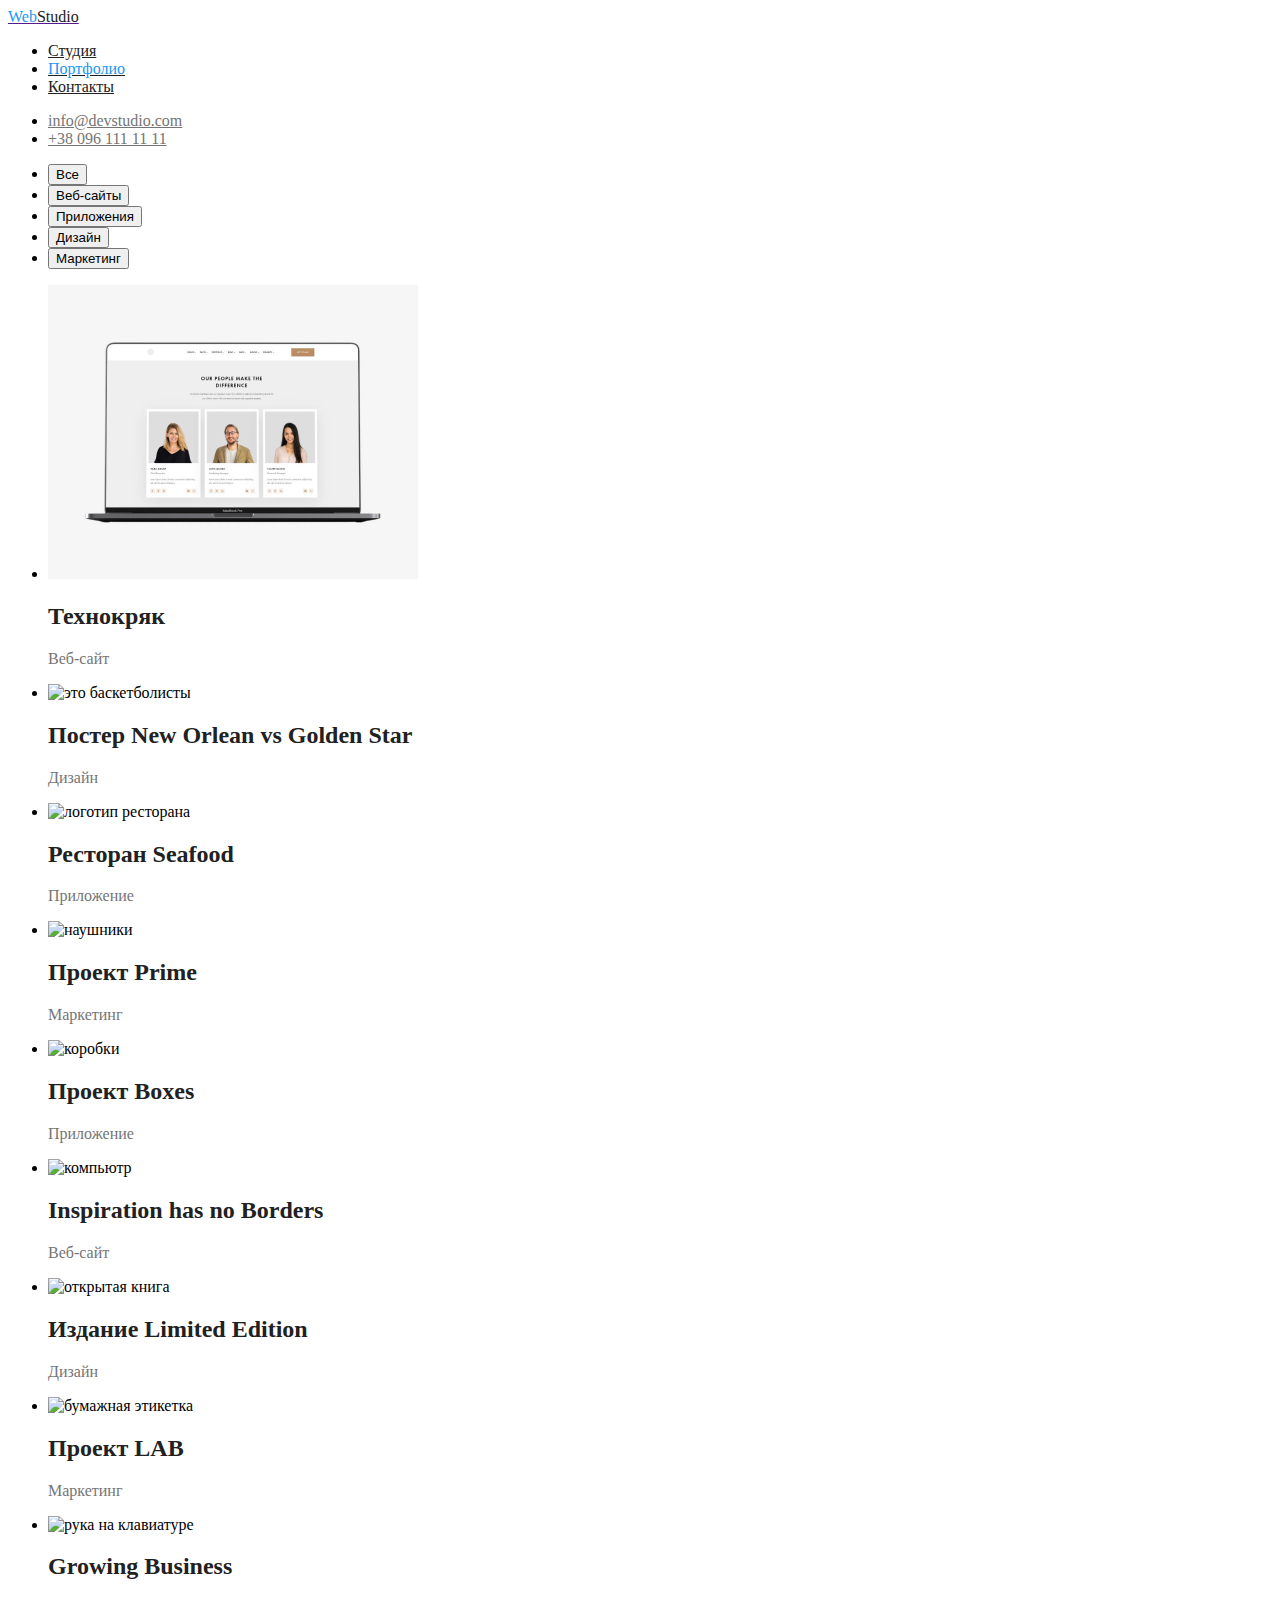
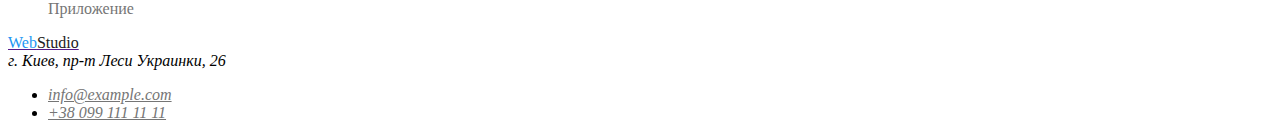
==== portfolio.html @ 9c19ff15 "daet nazvanie fotografii" ====
<!DOCTYPE html>
<html lang="en">

<head>
    <meta charset="UTF-8" />
    <meta name="viewport" content="width=device-width, initial-scale=1.0" />
    <title>portfolio</title>
    <link rel="stylesheet" href="css/style.css" />
</head>

<body>
    <!--SHAPKA-->
    <header>
        <nav>
            <a href=""><span class="web">Web</span><span class="studio">Studio</span></a>
            <ul class="site-navi">
                <li><a class="link" href="./index.html">Студия</a></li>
                <li><a class="link" href=""><span class="second-navi">Портфолио</span></a></li>
                <li><a class="link" href="">Контакты</a></li>
            </ul>
        </nav>
        <ul class="link-type">
            <li><a class="link" href="mailto:info@devstudio.com">info@devstudio.com</a></li>
            <li><a class="link" href="tel:+380961111111">+38 096 111 11 11</a></li>
        </ul>
    </header>
    <main>
        <!--PORTFOLIO-->
        <section>
            <h1 class="skryt">skroi menya</h1>
            <ul>
                <li><button>Все</button></li>
                <li><button>Веб-сайты</button></li>
                <li><button>Приложения</button></li>
                <li><button>Дизайн</button></li>
                <li><button>Маркетинг</button></li>
            </ul>

            <ul>
                <li>
                    <img src="./images/potrfolio/img.jpg" alt="фотки на ноутбуке">
                    <h2>Технокряк</h2>
                    <p>Веб-сайт</p>
                </li>
                <li>
                    <img src="./images/potrfolio/img(1).jpg" alt="это баскетболисты">
                    <h2>Постер New Orlean vs Golden Star</h2>
                    <p>Дизайн</p>
                </li>
                <li>
                    <img src="./images/potrfolio/img(2).jpg" alt="логотип ресторана">
                    <h2>Ресторан Seafood</h2>
                    <p>Приложение</p>
                </li>
                <li>
                    <img src="./images/potrfolio/img(3).jpg" alt="наушники">
                    <h2>Проект Prime</h2>
                    <p>Маркетинг</p>
                </li>
                <li>
                    <img src="./images/potrfolio/img(4).jpg" alt="коробки">
                    <h2>Проект Boxes</h2>
                    <p>Приложение</p>
                </li>
                <li>
                    <img src="./images/potrfolio/img(5).jpg" alt="компьютр">
                    <h2>Inspiration has no Borders</h2>
                    <p>Веб-сайт</p>
                </li>
                <li>
                    <img src="./images/potrfolio/img(6).jpg" alt="открытая книга">
                    <h2>Издание Limited Edition</h2>
                    <p>Дизайн</p>
                </li>
                <li>
                    <img src="./images/potrfolio/img(7).jpg" alt="бумажная этикетка">
                    <h2>Проект LAB</h2>
                    <p>Маркетинг</p>
                </li>
                <li>
                    <img src="./images/potrfolio/img(8).jpg" alt="рука на клавиатуре">
                    <h2>Growing Business</h2>
                    <p>Приложение</p>
                </li>
            </ul>

        </section>
    </main>
    <!--KONEC-->

    <footer>
        <a href=""><span class="web">Web</span><span class="studio">Studio</span></a>
        <address>
            г. Киев, пр-т Леси Украинки, 26
            <ul class="link-type">
                <li><a class="link" href="mailto:info@example.com">info@example.com</a></li>
                <li><a class="link" href="tel:+380961111111">+38 099 111 11 11</a></li>
            </ul>
        </address>
    </footer>
</body>

</html>
---- css/style.css ----
.skryt {
  display: none;
}

:root {
  --primery-text-color: #757575;
  --primery-title-color: #212121;
  --logo-color: #2196f3;
}

.web {
  color: var(--logo-color);
}
.studio {
  color: var(--primery-title-color);
}

.site-navi a {
  color: var(--primery-title-color);
}

.site-navi .link:hover,
.link-type .link:focus {
  color: var(--logo-color);
}

.first-navi {
  color: var(--logo-color);
}

.second-navi {
  color: var(--logo-color);
}

.link-type a {
  color: var(--primery-text-color);
}

.link-type .link:hover,
.link-type .link:focus {
  color: var(--logo-color);
}

h2,
h3 {
  color: var(--primery-title-color);
}

p {
  color: var(--primery-text-color);
}
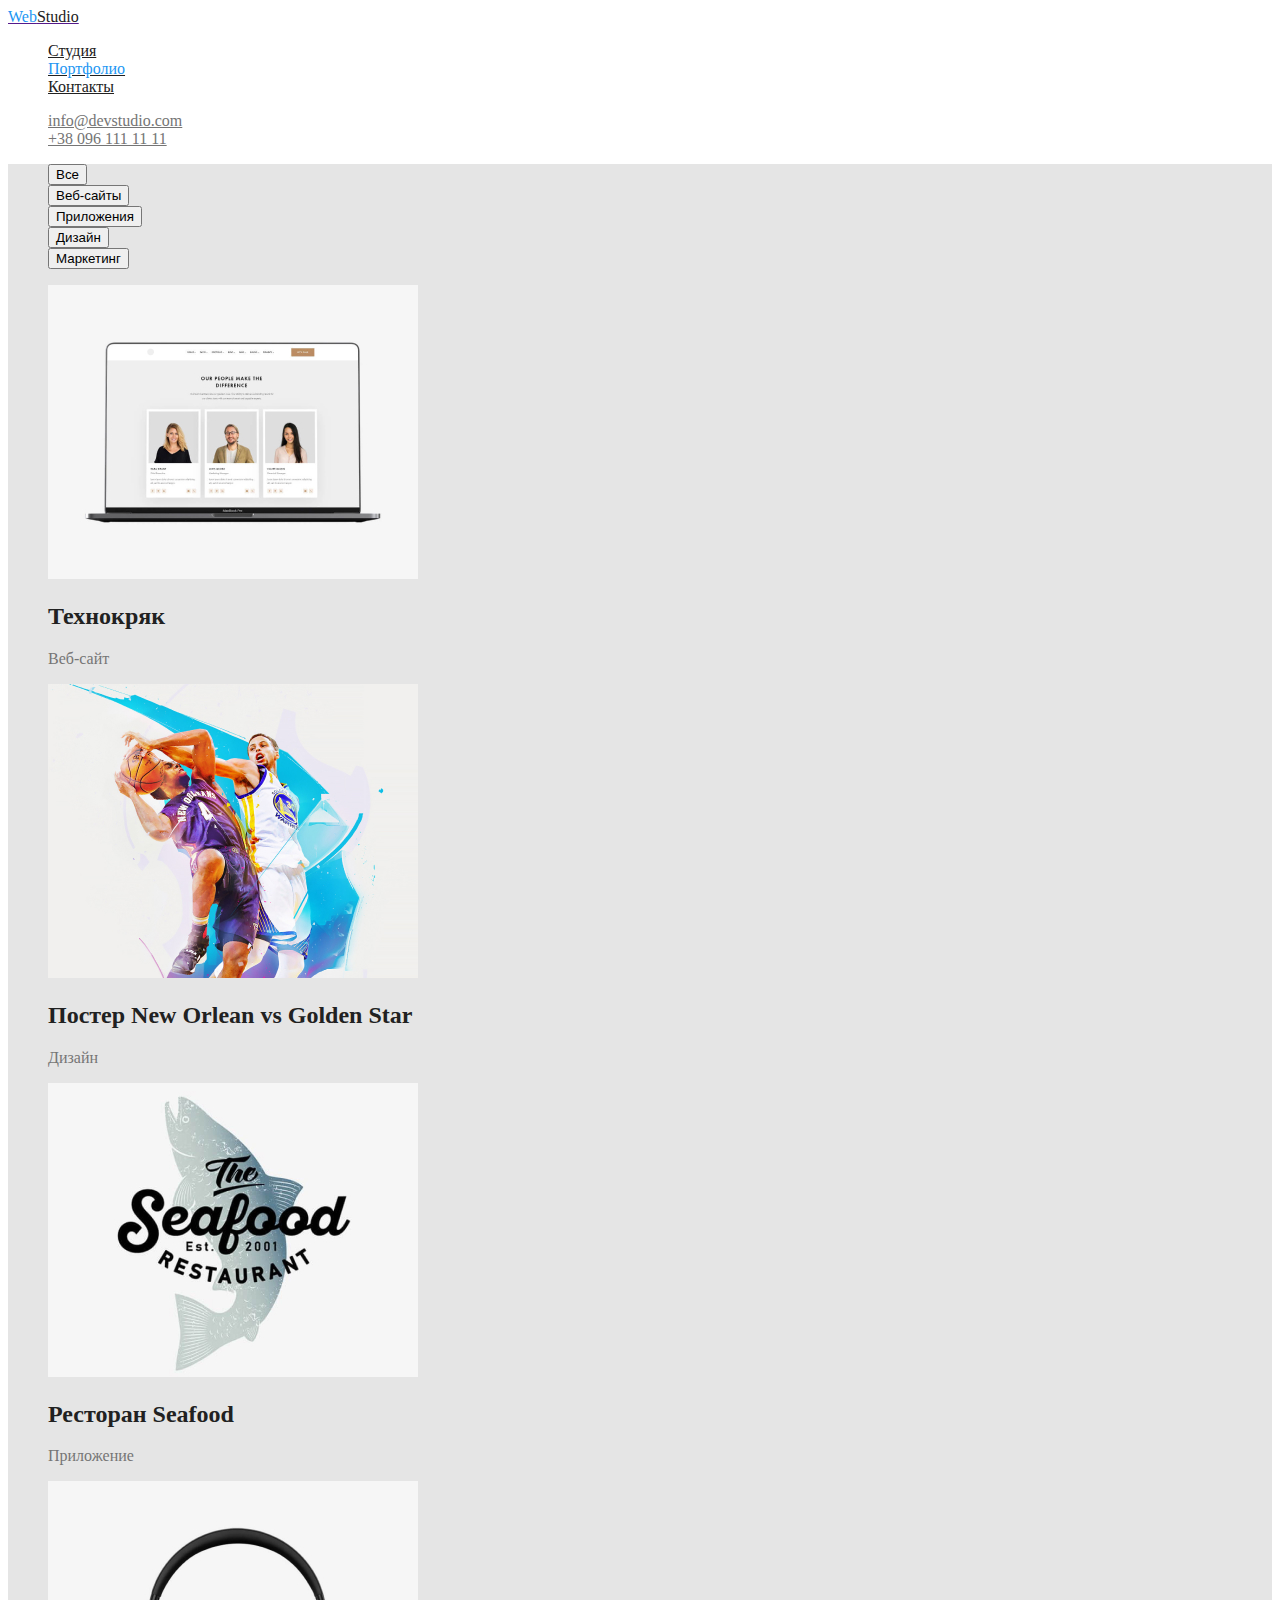
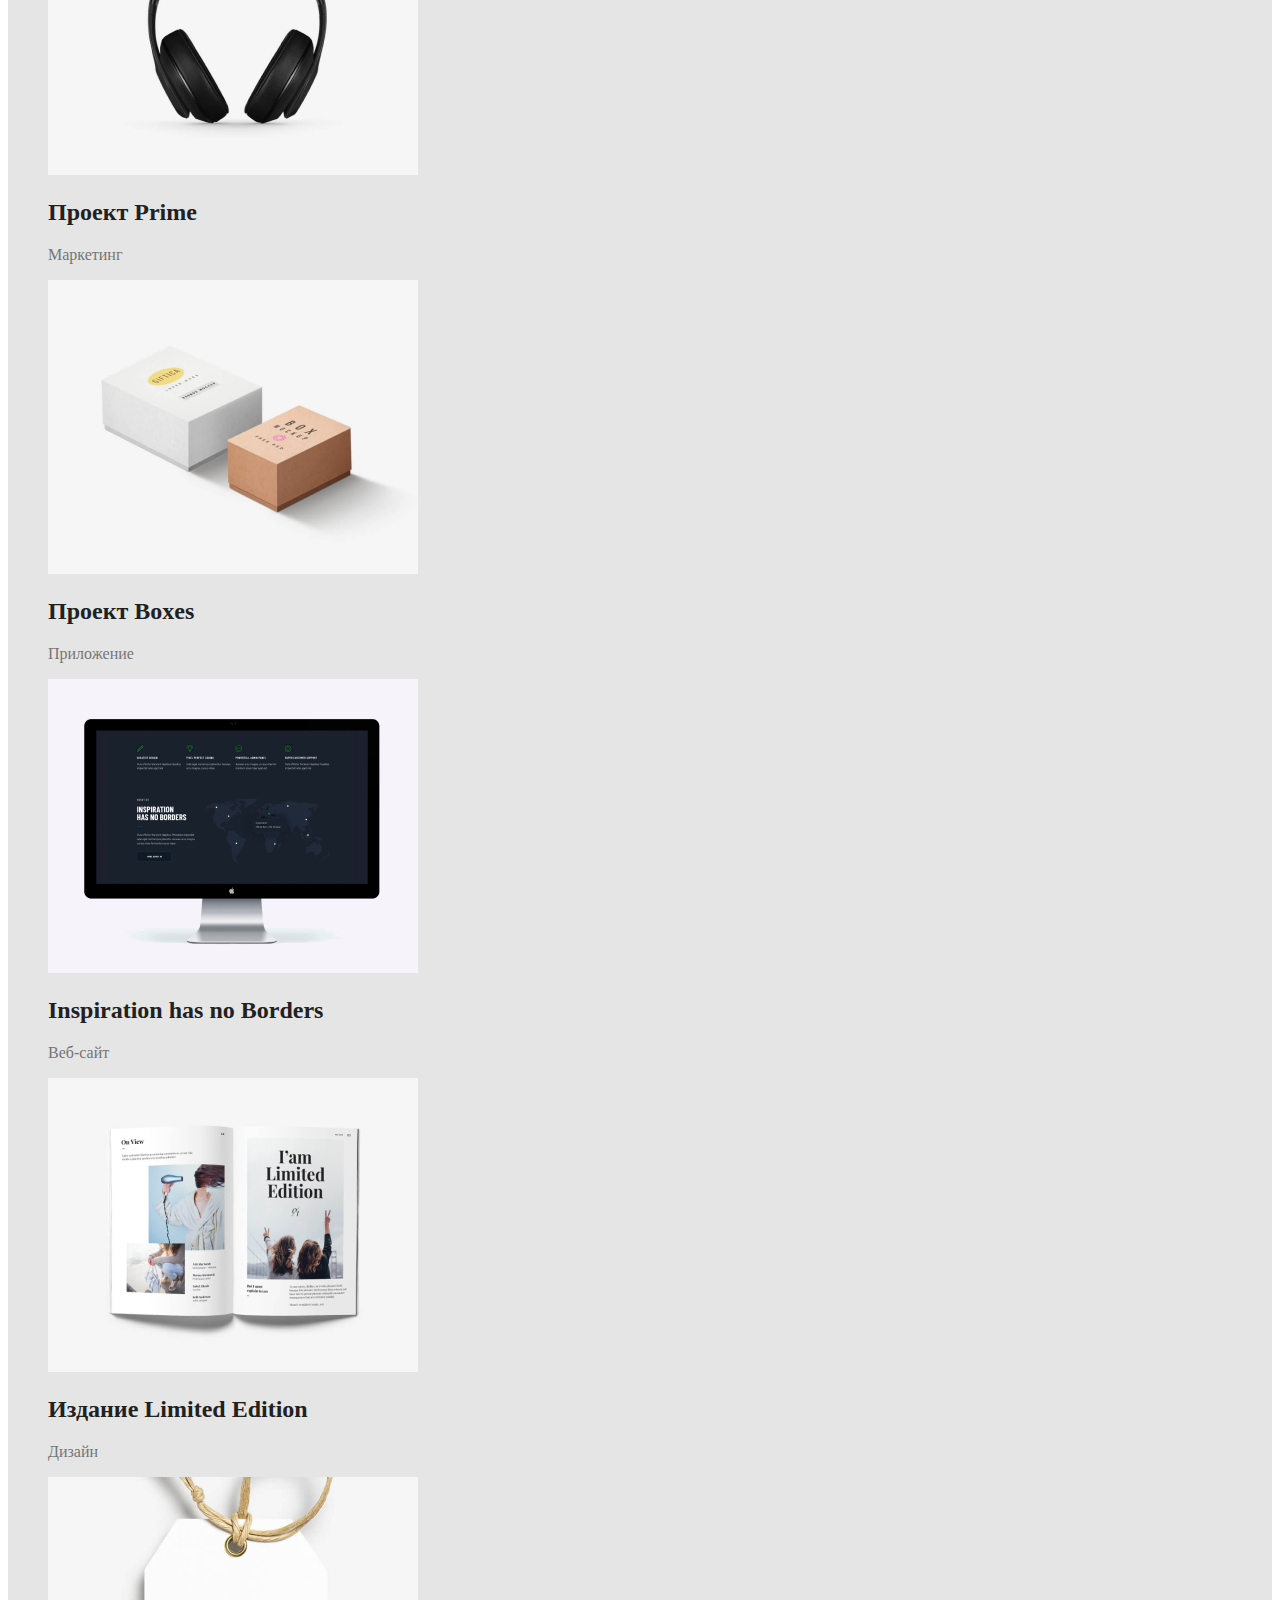
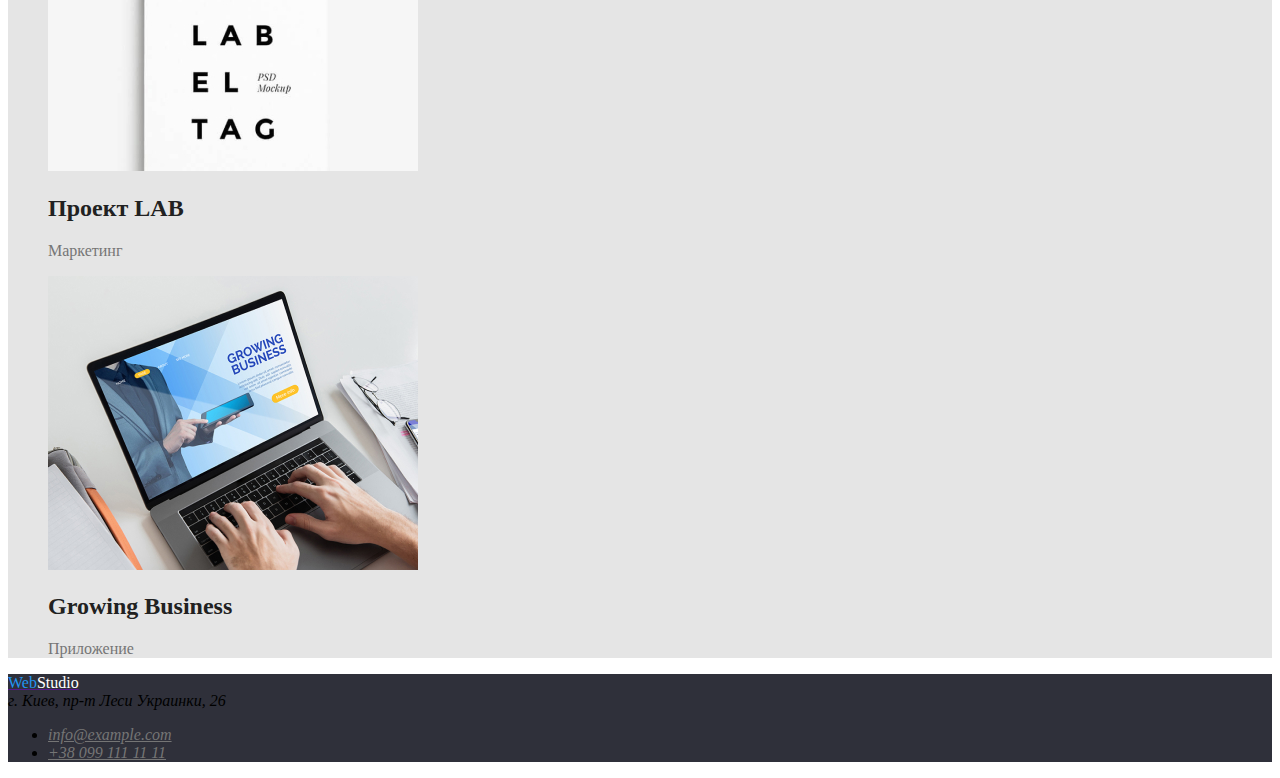
==== commit 8533f9f3: "dobavlyaet stili, ubiraet tochki." ====
--- a/portfolio.html
+++ b/portfolio.html
@@ -10,25 +10,25 @@
 
 <body>
     <!--SHAPKA-->
-    <header>
+    <header class="header-navi">
         <nav>
-            <a href=""><span class="web">Web</span><span class="studio">Studio</span></a>
-            <ul class="site-navi">
+            <a href=""><span class="web">Web</span><span class="high-studio">Studio</span></a>
+            <ul class="site-navi list">
                 <li><a class="link" href="./index.html">Студия</a></li>
                 <li><a class="link" href=""><span class="second-navi">Портфолио</span></a></li>
                 <li><a class="link" href="">Контакты</a></li>
             </ul>
         </nav>
-        <ul class="link-type">
+        <ul class="link-type list">
             <li><a class="link" href="mailto:info@devstudio.com">info@devstudio.com</a></li>
             <li><a class="link" href="tel:+380961111111">+38 096 111 11 11</a></li>
         </ul>
     </header>
     <main>
         <!--PORTFOLIO-->
-        <section>
+        <section class="primery-main">
             <h1 class="skryt">skroi menya</h1>
-            <ul>
+            <ul class="main-list list">
                 <li><button>Все</button></li>
                 <li><button>Веб-сайты</button></li>
                 <li><button>Приложения</button></li>
@@ -36,7 +36,7 @@
                 <li><button>Маркетинг</button></li>
             </ul>
 
-            <ul>
+            <ul class="main-foto list">
                 <li>
                     <img src="./images/potrfolio/img.jpg" alt="фотки на ноутбуке">
                     <h2>Технокряк</h2>
@@ -88,8 +88,9 @@
     </main>
     <!--KONEC-->
 
+    <section class="konec">
     <footer>
-        <a href=""><span class="web">Web</span><span class="studio">Studio</span></a>
+        <a href=""><span class="web">Web</span><span class="under-studio">Studio</span></a>
         <address>
             г. Киев, пр-т Леси Украинки, 26
             <ul class="link-type">
@@ -98,6 +99,7 @@
             </ul>
         </address>
     </footer>
+    </section>
 </body>
 
 </html>--- a/css/style.css
+++ b/css/style.css
@@ -8,11 +8,23 @@
   --logo-color: #2196f3;
 }
 
+.list {
+  list-style-type: none;
+}
+
+.header-navi {
+  background-color: #fff;
+}
+
 .web {
   color: var(--logo-color);
 }
-.studio {
+.high-studio {
   color: var(--primery-title-color);
+}
+
+.under-studio {
+  color: #fff;
 }
 
 .site-navi a {
@@ -41,6 +53,22 @@
   color: var(--logo-color);
 }
 
+.primery-section {
+  background-color: #2f303a;
+}
+
+.second-section {
+  background-color: #e5e5e5;
+}
+
+.second-to-section {
+  background-color: #e5e5e5;
+}
+
+.tretii-section {
+  background-color: #f5f4fa;
+}
+
 h2,
 h3 {
   color: var(--primery-title-color);
@@ -49,3 +77,11 @@
 p {
   color: var(--primery-text-color);
 }
+
+.konec {
+  background-color: #2f303a;
+}
+
+.primery-main {
+  background-color: #e5e5e5;
+}
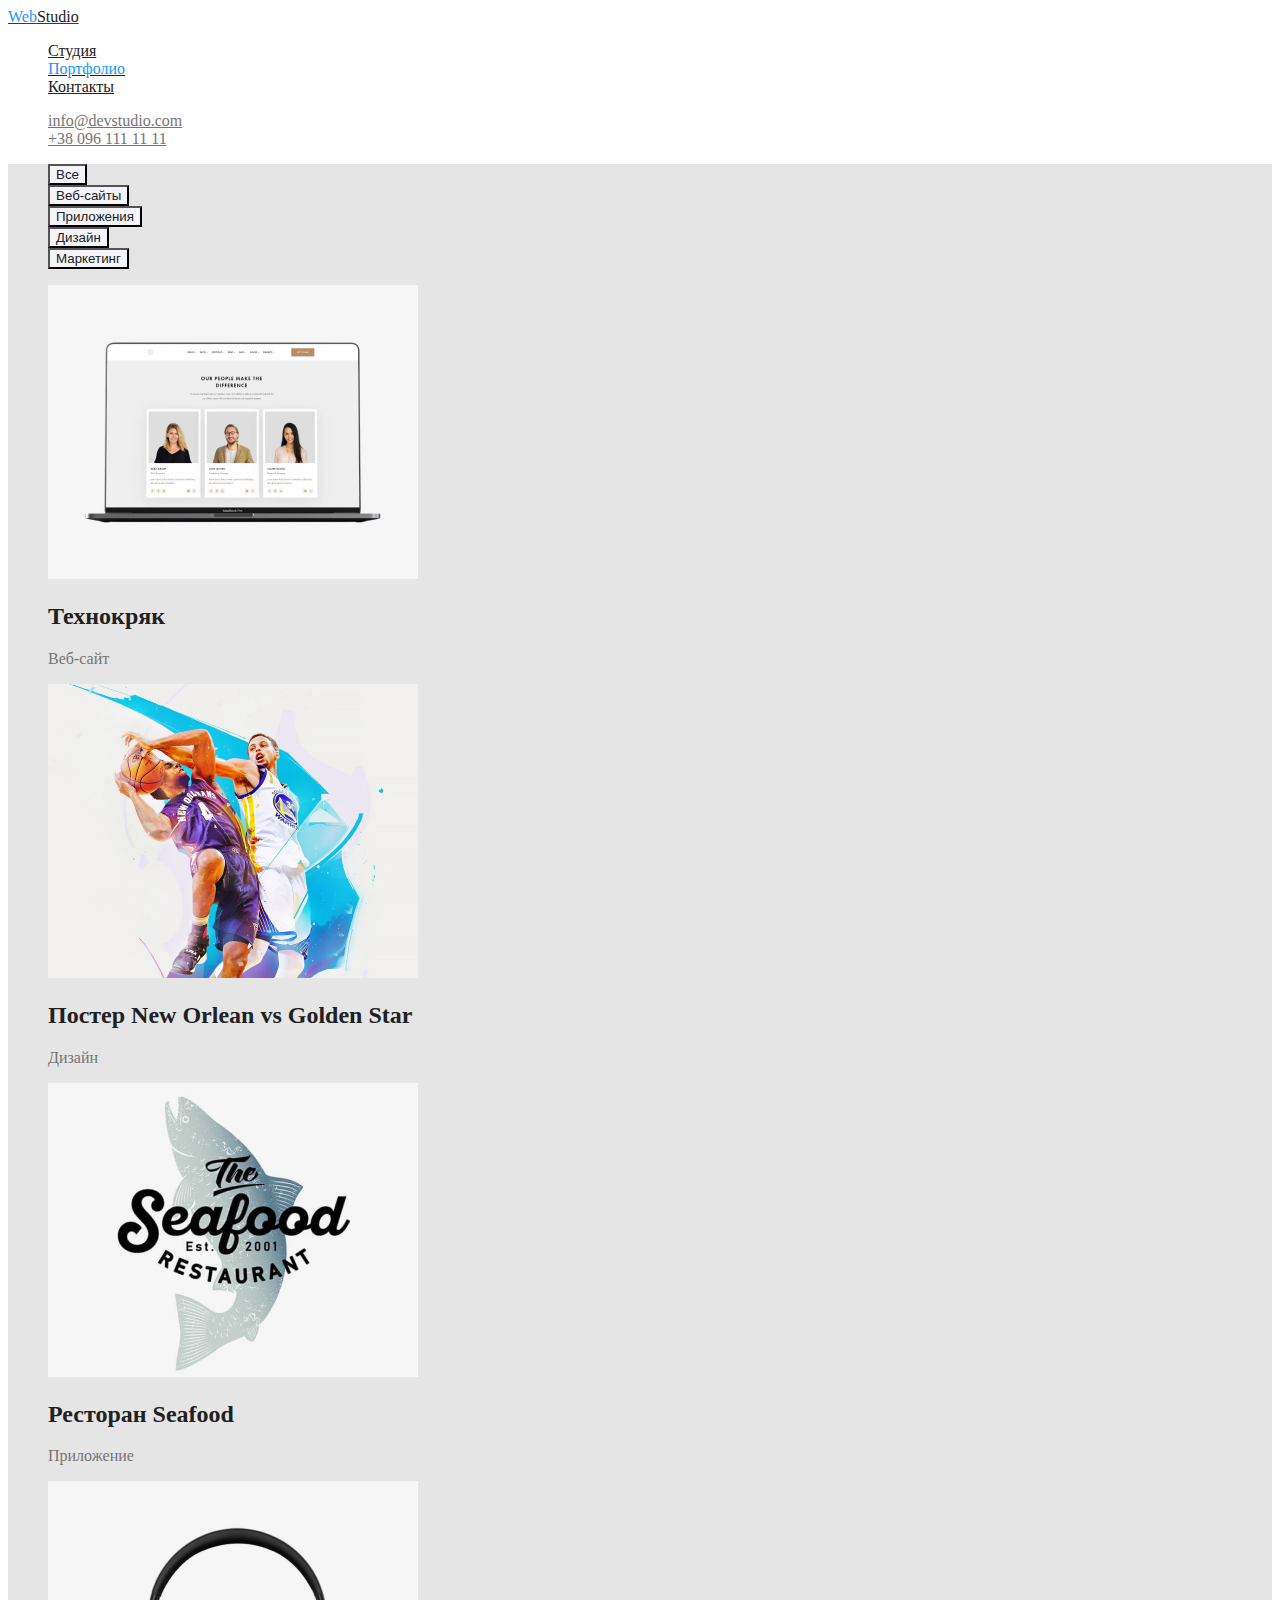
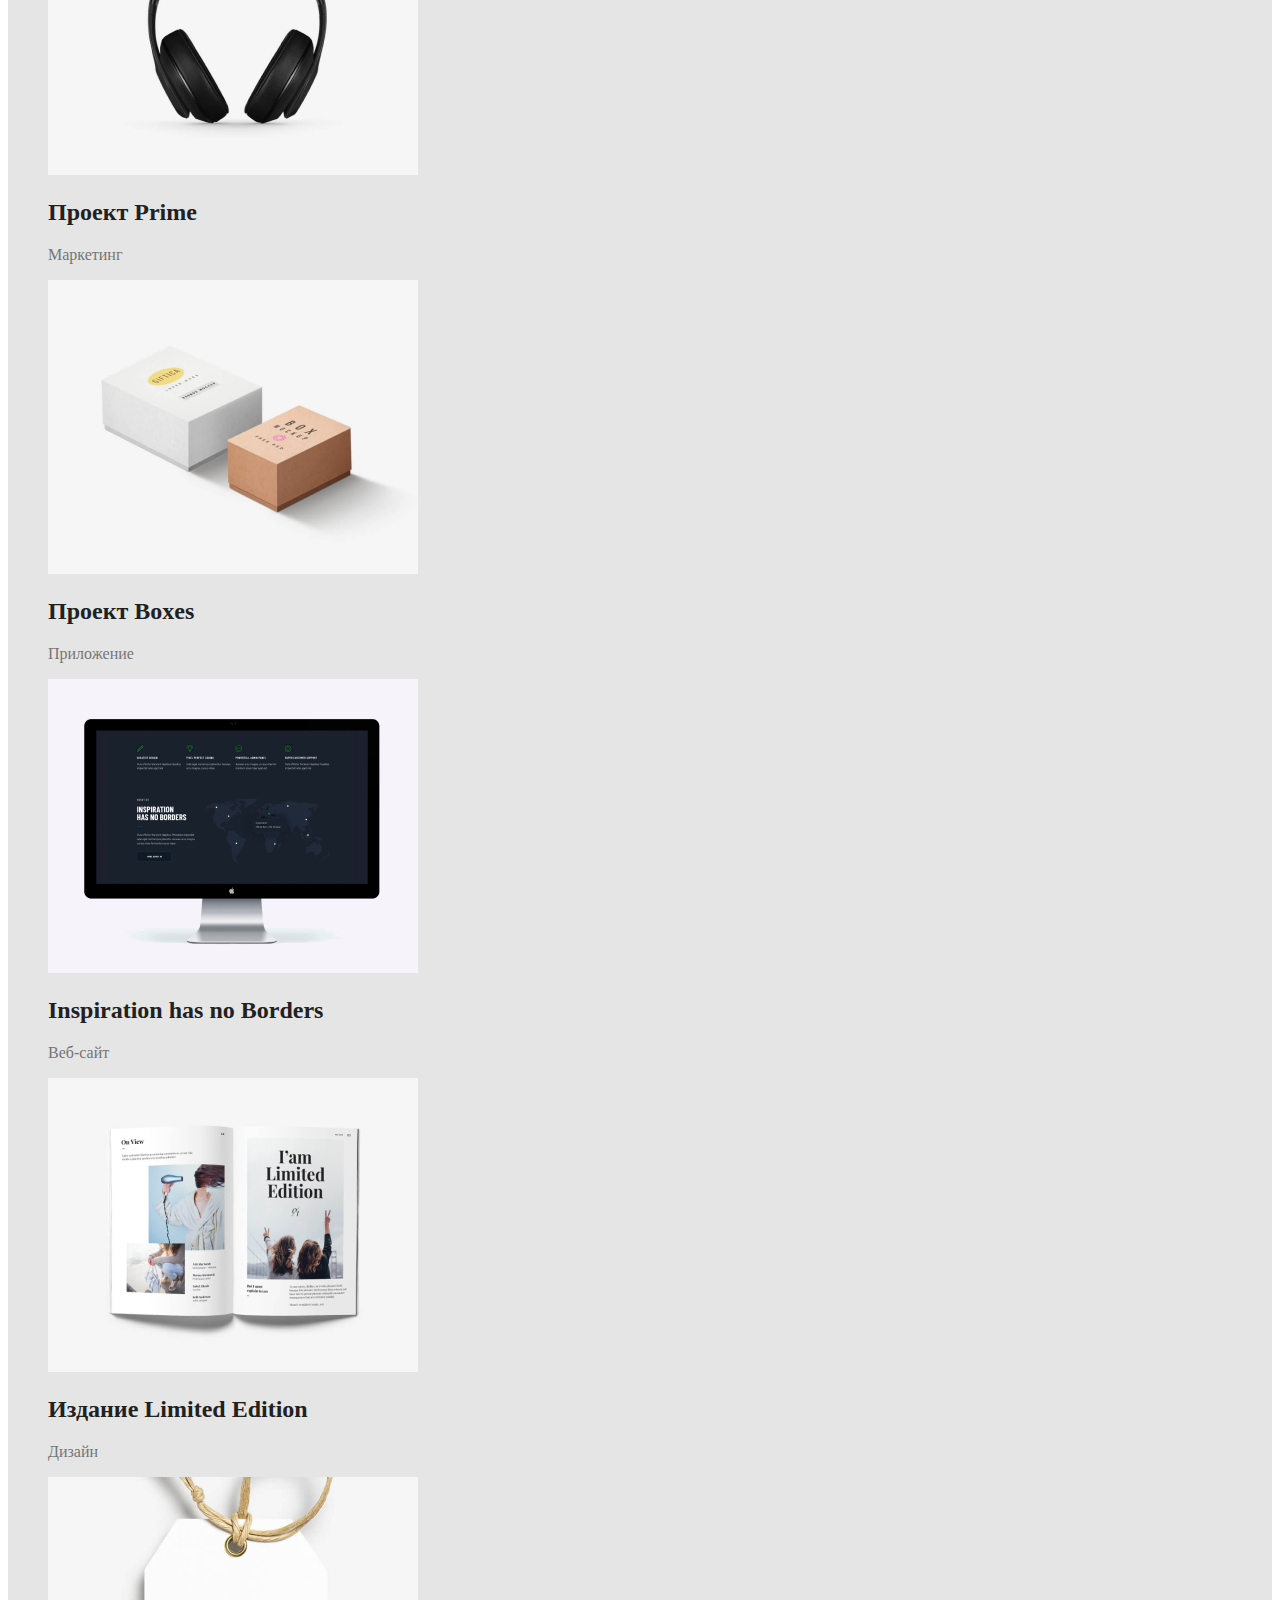
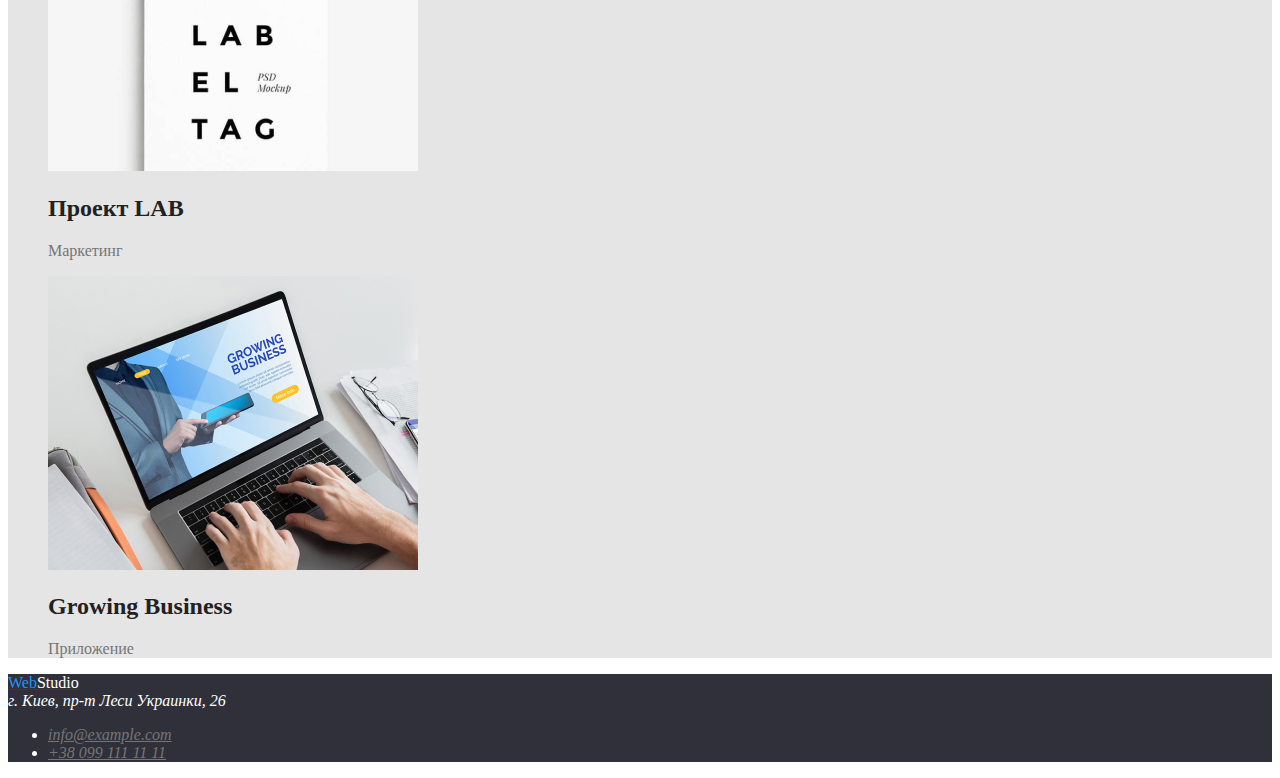
==== commit e7a177b6: "dobavlyaet effekt hover i focus k knopkam" ====
--- a/portfolio.html
+++ b/portfolio.html
@@ -29,11 +29,11 @@
         <section class="primery-main">
             <h1 class="skryt">skroi menya</h1>
             <ul class="main-list list">
-                <li><button>Все</button></li>
-                <li><button>Веб-сайты</button></li>
-                <li><button>Приложения</button></li>
-                <li><button>Дизайн</button></li>
-                <li><button>Маркетинг</button></li>
+                <li><button class="main-list-filtr">Все</button></li>
+                <li><button class="main-list-filtr">Веб-сайты</button></li>
+                <li><button class="main-list-filtr">Приложения</button></li>
+                <li><button class="main-list-filtr">Дизайн</button></li>
+                <li><button class="main-list-filtr">Маркетинг</button></li>
             </ul>
 
             <ul class="main-foto list">
@@ -89,6 +89,8 @@
     <!--KONEC-->
 
     <section class="konec">
+        <h1 class="skryt">skroi menya</h1>
+        
     <footer>
         <a href=""><span class="web">Web</span><span class="under-studio">Studio</span></a>
         <address>
--- a/css/style.css
+++ b/css/style.css
@@ -56,6 +56,19 @@
 .primery-section {
   background-color: #2f303a;
 }
+.primery-section .order {
+  color: #fff;
+  background-color: var(--logo-color);
+}
+
+.order-type {
+  text-align: center;
+}
+
+.primery-title {
+  color: #fff;
+  text-align: center;
+}
 
 .second-section {
   background-color: #e5e5e5;
@@ -85,3 +98,17 @@
 .primery-main {
   background-color: #e5e5e5;
 }
+.main-list-filtr {
+  background-color: #f5f4fa;
+  color: var(--primery-title-color);
+}
+
+.main-list-filtr:hover,
+.main-list-filtr:focus {
+  background-color: var(--logo-color);
+  color: #fff;
+}
+
+.konec {
+  color: #fff;
+}
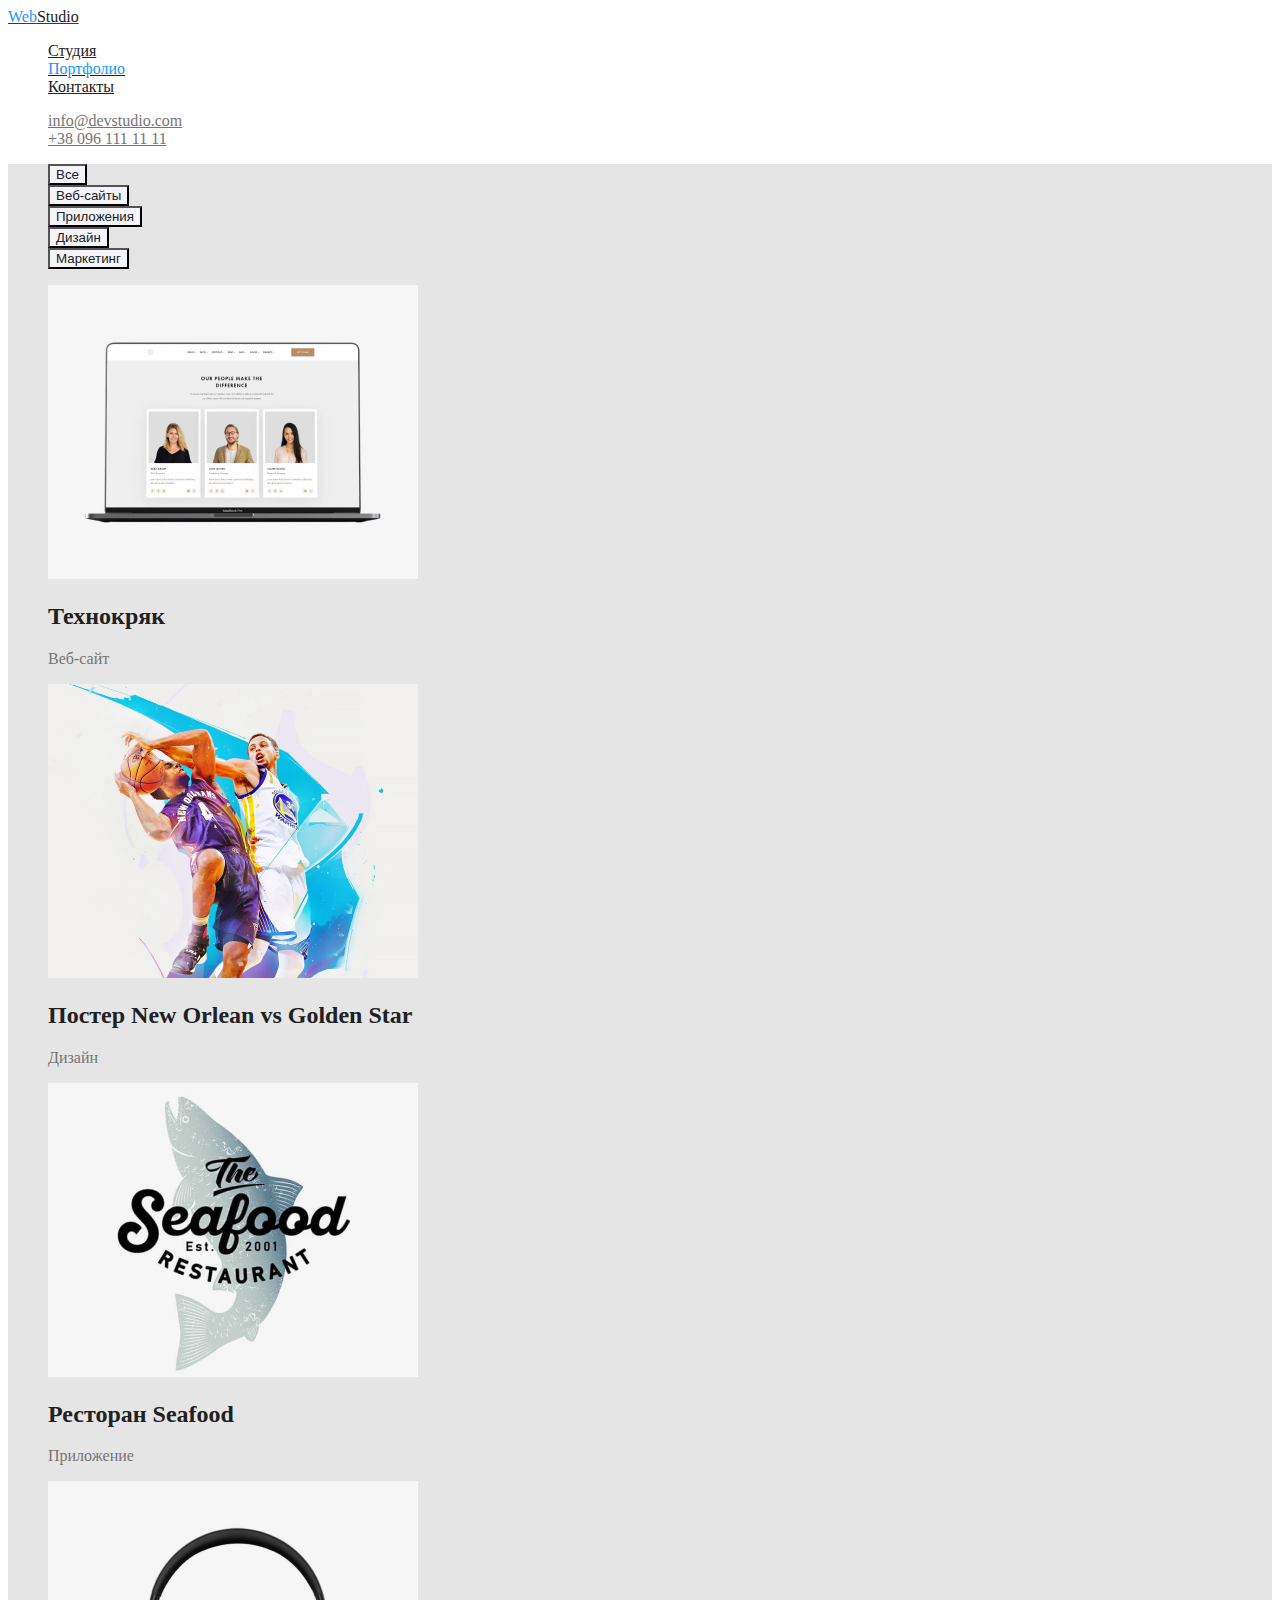
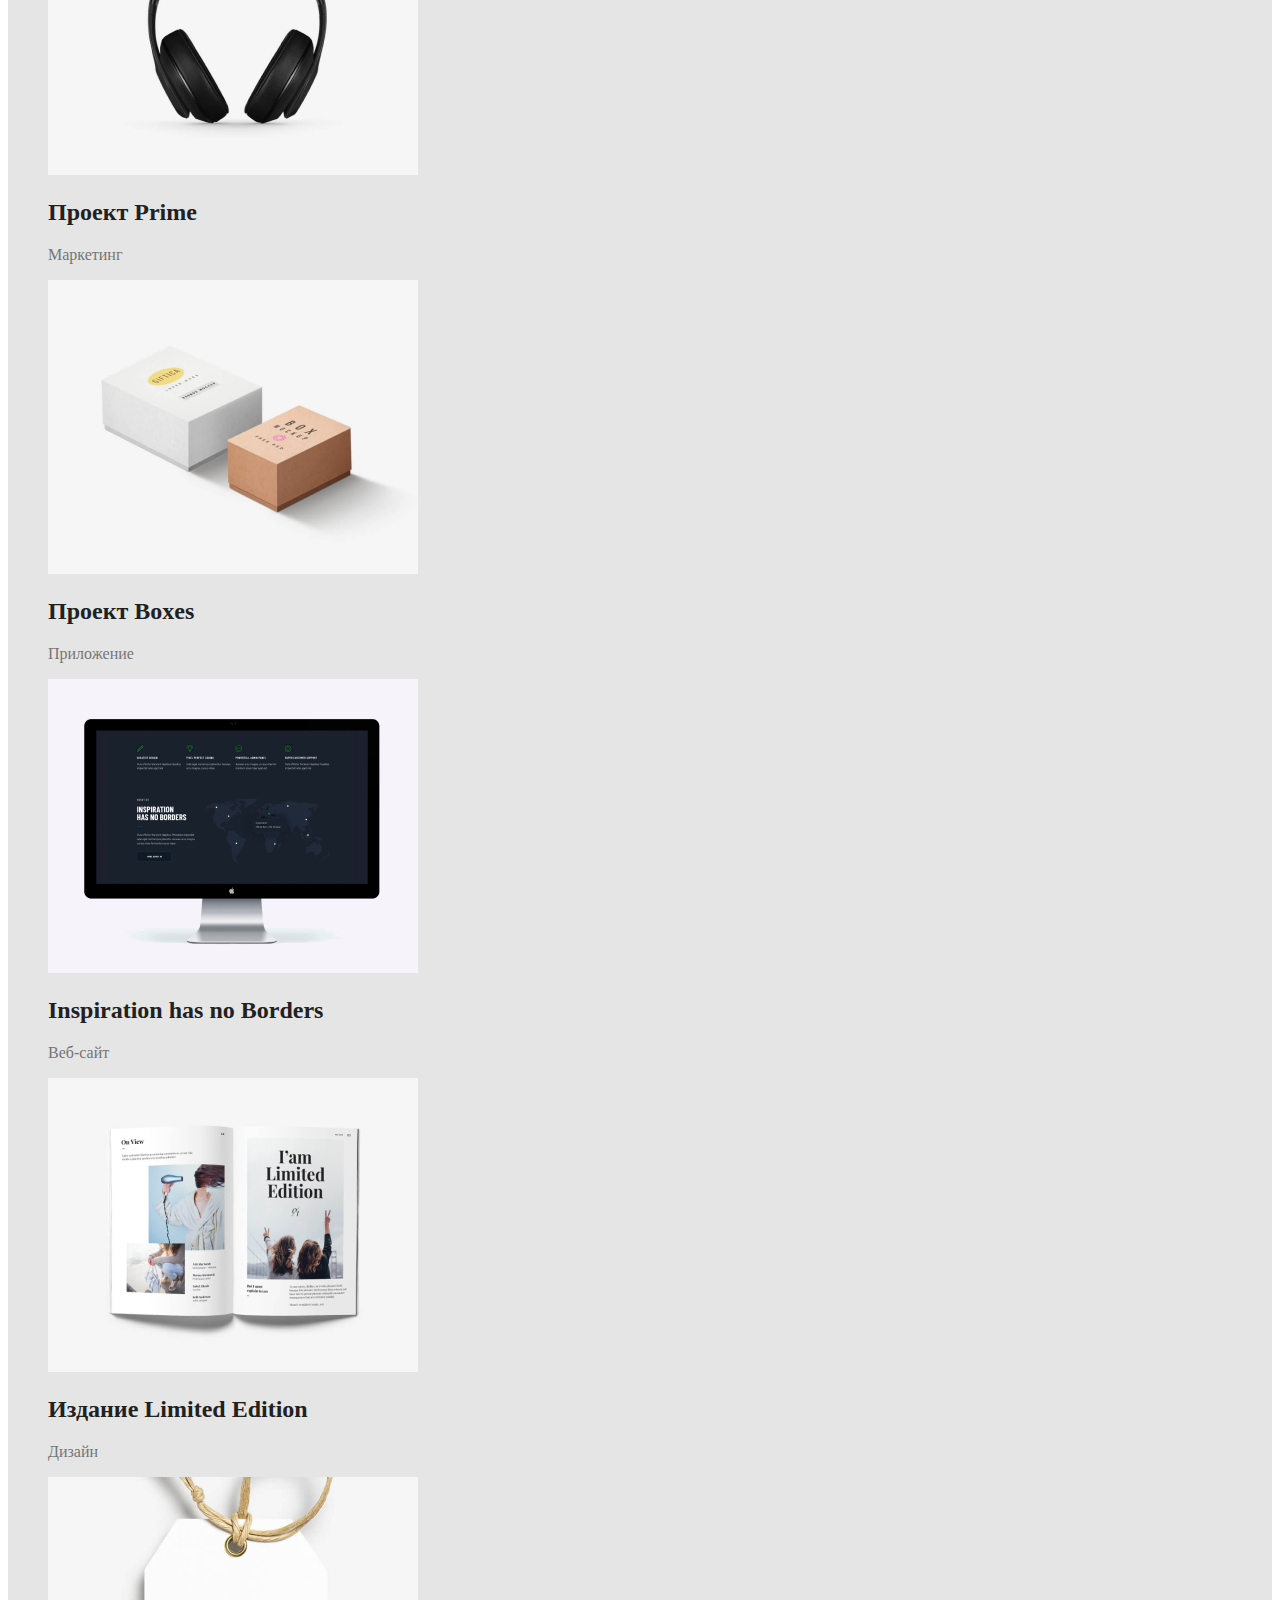
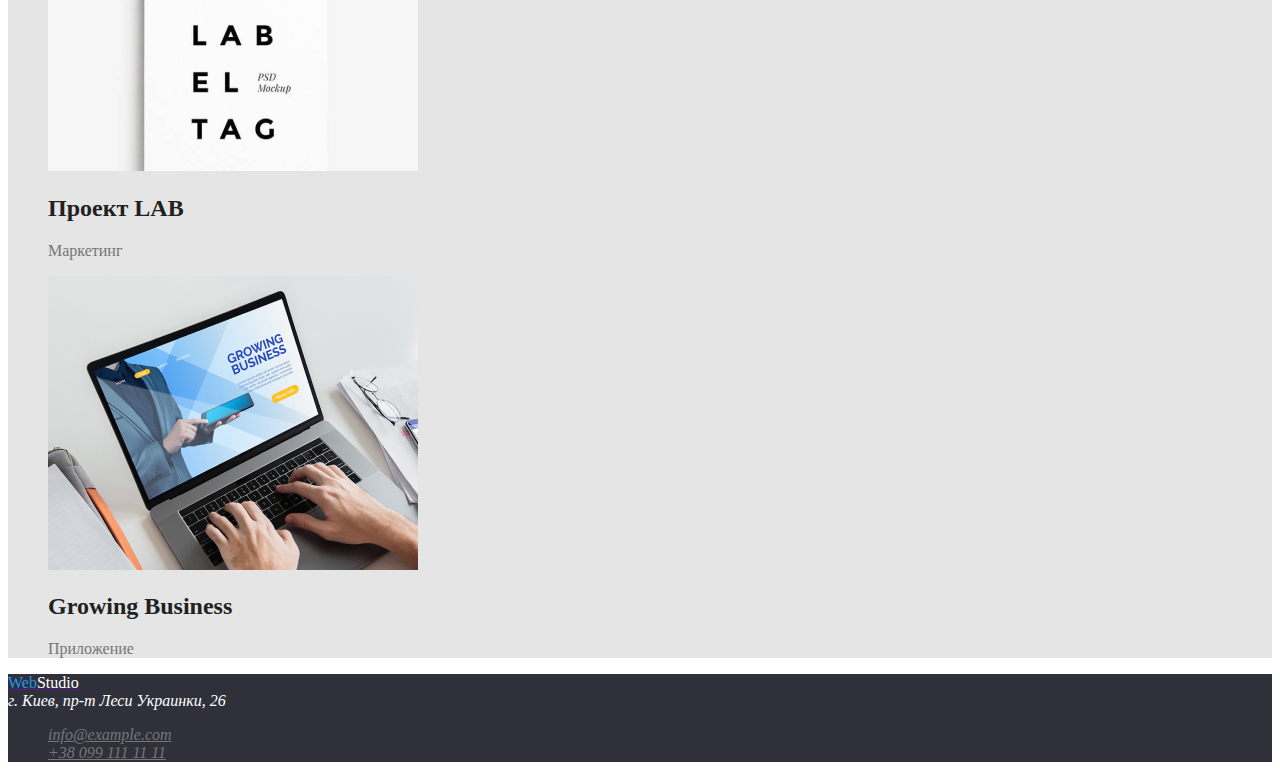
==== commit 69f76a84: "ubiraet tochki iz footer" ====
--- a/portfolio.html
+++ b/portfolio.html
@@ -95,7 +95,7 @@
         <a href=""><span class="web">Web</span><span class="under-studio">Studio</span></a>
         <address>
             г. Киев, пр-т Леси Украинки, 26
-            <ul class="link-type">
+            <ul class="link-type list">
                 <li><a class="link" href="mailto:info@example.com">info@example.com</a></li>
                 <li><a class="link" href="tel:+380961111111">+38 099 111 11 11</a></li>
             </ul>
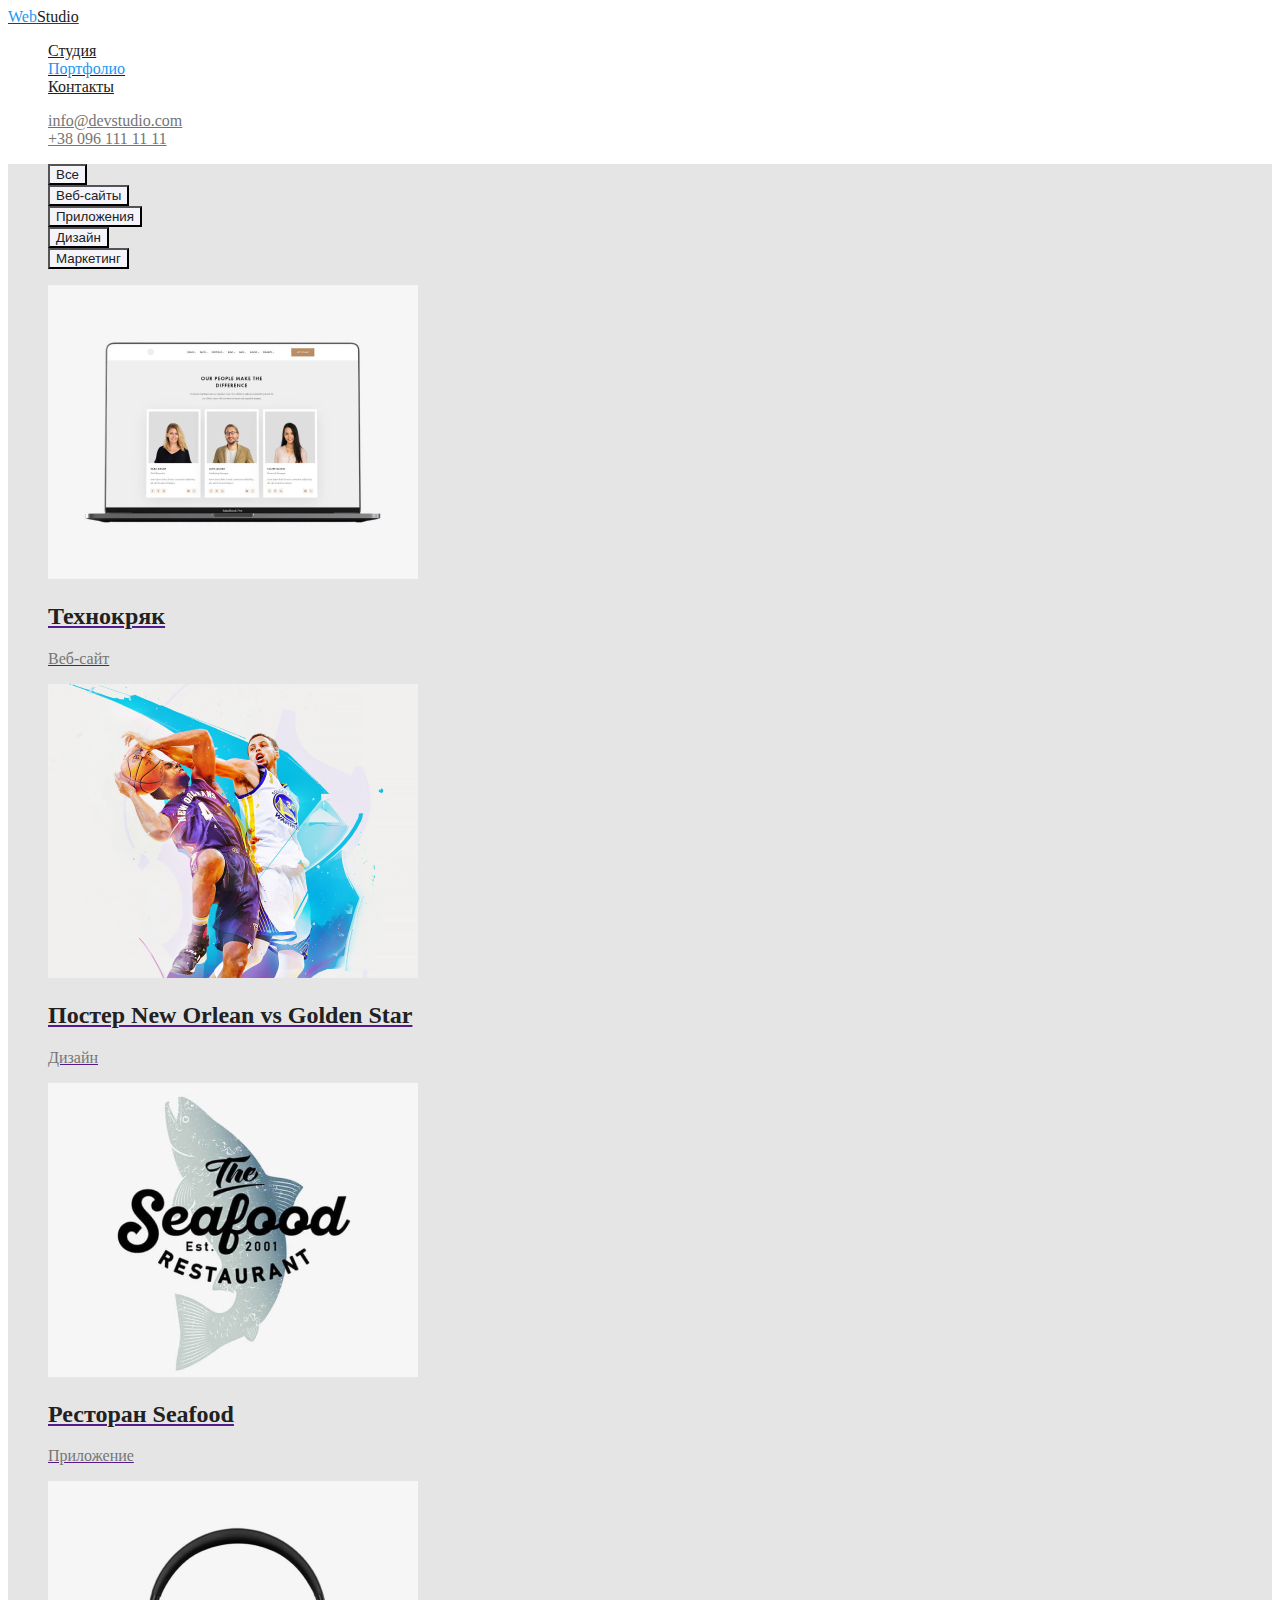
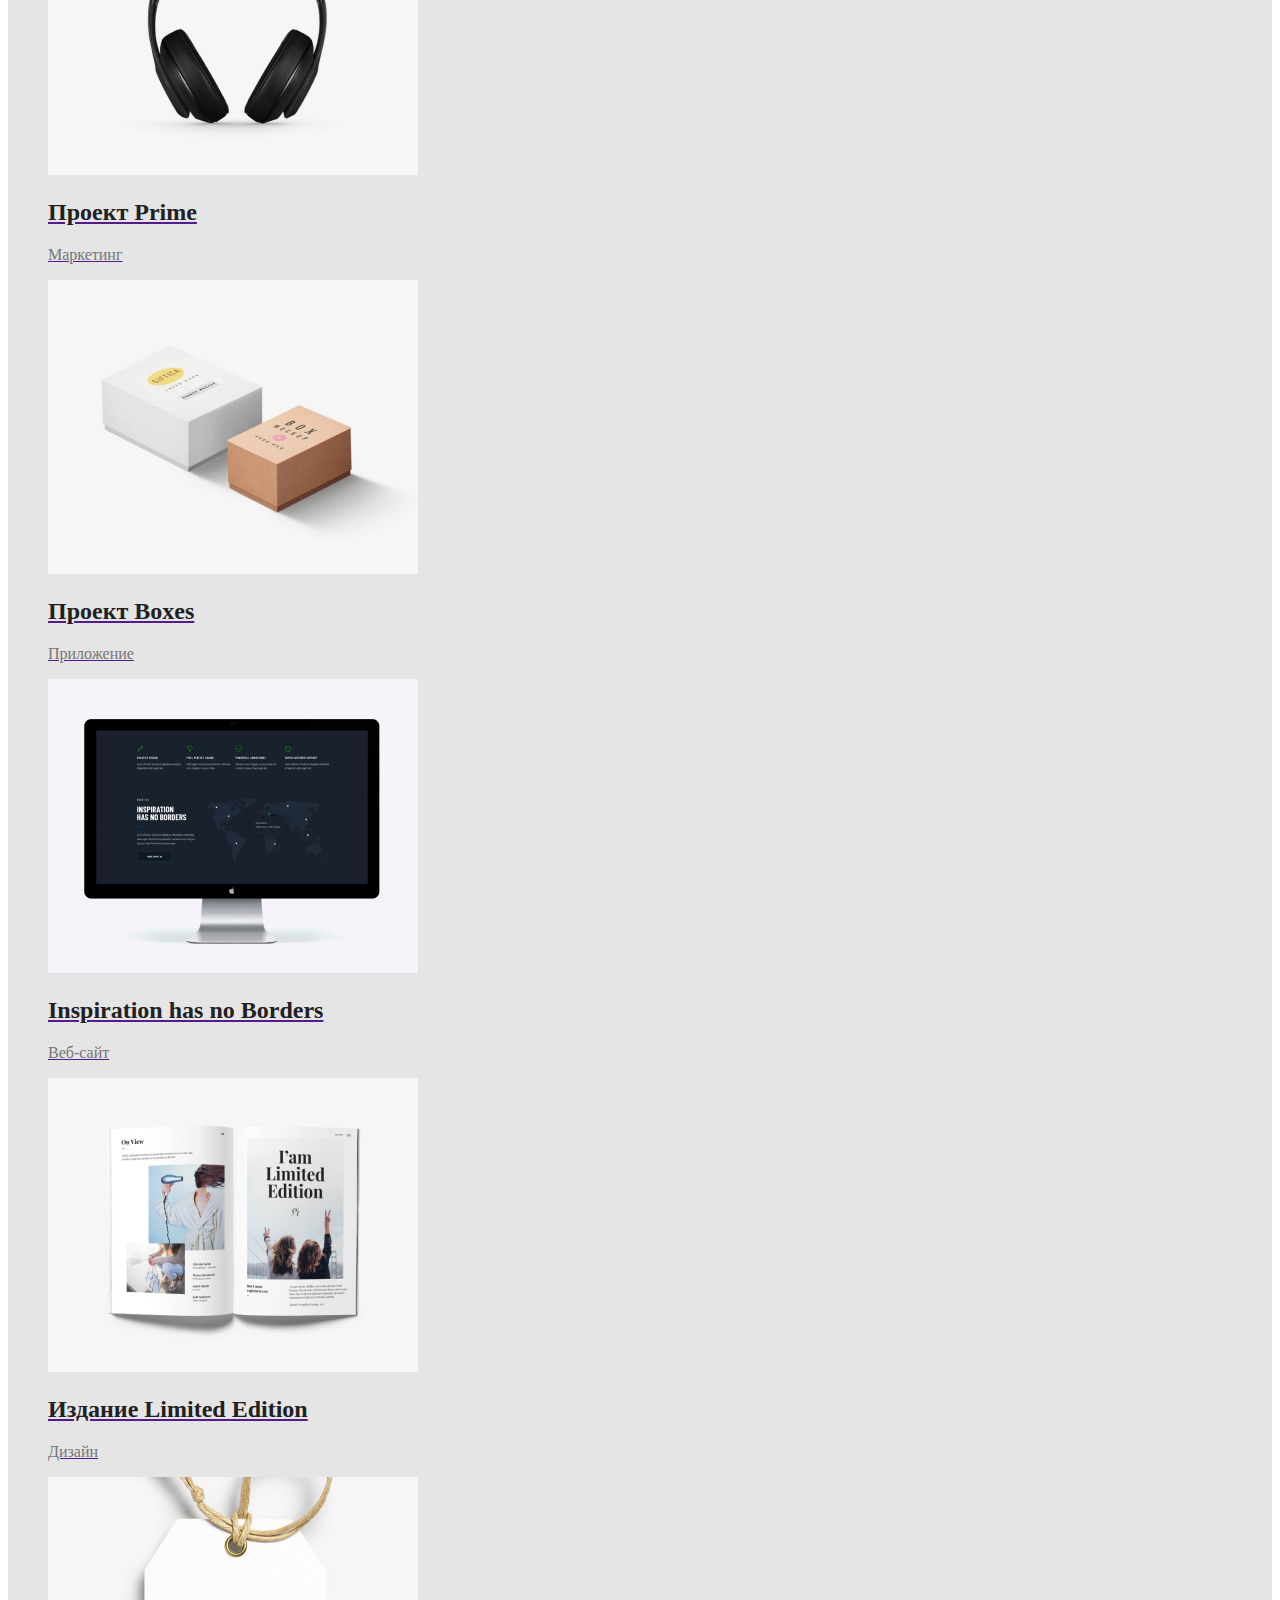
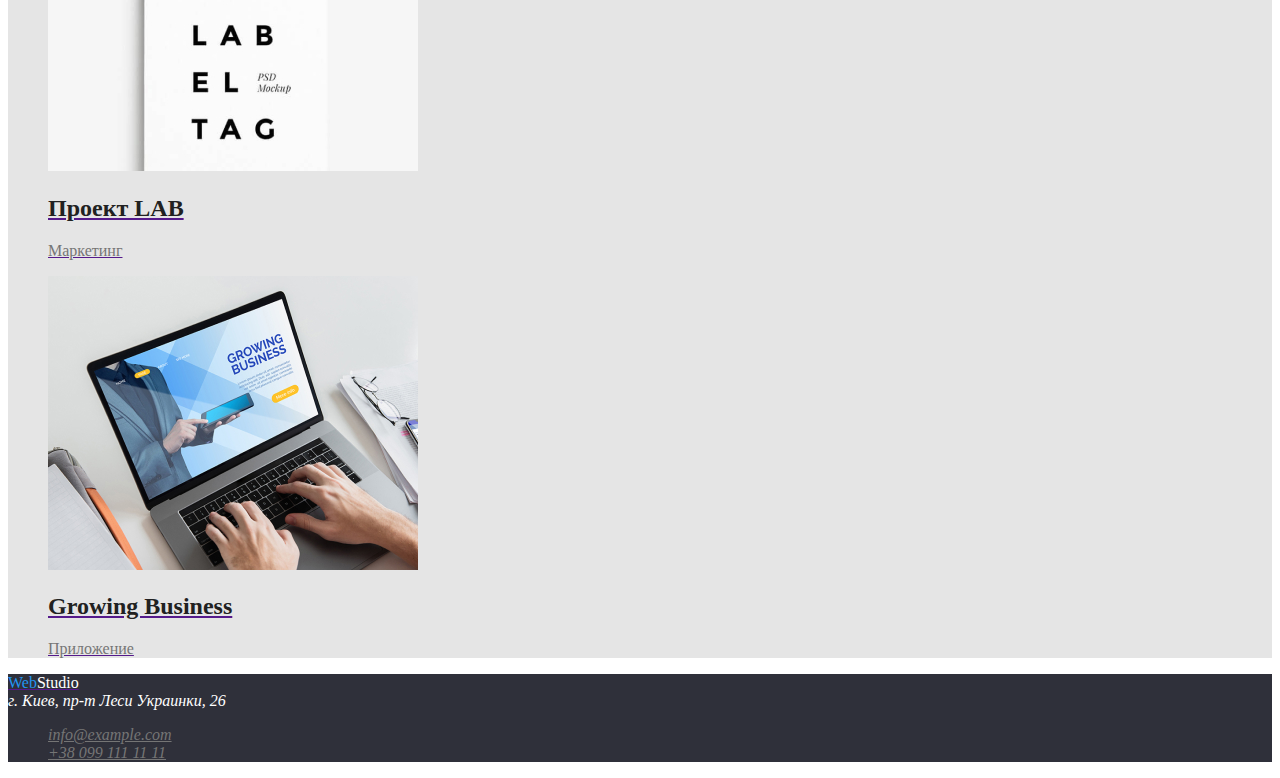
==== commit 6a8952cf: "dobavlyaet ssylki na foto" ====
--- a/portfolio.html
+++ b/portfolio.html
@@ -9,6 +9,7 @@
 </head>
 
 <body>
+    
     <!--SHAPKA-->
     <header class="header-navi">
         <nav>
@@ -37,50 +38,50 @@
             </ul>
 
             <ul class="main-foto list">
-                <li>
+                <li><a href="">
                     <img src="./images/potrfolio/img.jpg" alt="фотки на ноутбуке">
                     <h2>Технокряк</h2>
-                    <p>Веб-сайт</p>
+                    <p>Веб-сайт</p></a>
                 </li>
-                <li>
+                <li><a href="">
                     <img src="./images/potrfolio/img(1).jpg" alt="это баскетболисты">
                     <h2>Постер New Orlean vs Golden Star</h2>
-                    <p>Дизайн</p>
+                    <p>Дизайн</p></a>
                 </li>
-                <li>
+                <li><a href="">
                     <img src="./images/potrfolio/img(2).jpg" alt="логотип ресторана">
                     <h2>Ресторан Seafood</h2>
-                    <p>Приложение</p>
+                    <p>Приложение</p></a>
                 </li>
-                <li>
+                <li><a href="">
                     <img src="./images/potrfolio/img(3).jpg" alt="наушники">
                     <h2>Проект Prime</h2>
-                    <p>Маркетинг</p>
+                    <p>Маркетинг</p></a>
                 </li>
-                <li>
+                <li><a href="">
                     <img src="./images/potrfolio/img(4).jpg" alt="коробки">
                     <h2>Проект Boxes</h2>
-                    <p>Приложение</p>
+                    <p>Приложение</p></a>
                 </li>
-                <li>
+                <li><a href="">
                     <img src="./images/potrfolio/img(5).jpg" alt="компьютр">
                     <h2>Inspiration has no Borders</h2>
-                    <p>Веб-сайт</p>
+                    <p>Веб-сайт</p></a>
                 </li>
-                <li>
+                <li><a href="">
                     <img src="./images/potrfolio/img(6).jpg" alt="открытая книга">
                     <h2>Издание Limited Edition</h2>
-                    <p>Дизайн</p>
+                    <p>Дизайн</p></a>
                 </li>
-                <li>
+                <li><a href="">
                     <img src="./images/potrfolio/img(7).jpg" alt="бумажная этикетка">
                     <h2>Проект LAB</h2>
-                    <p>Маркетинг</p>
+                    <p>Маркетинг</p></a>
                 </li>
-                <li>
+                <li><a href="">
                     <img src="./images/potrfolio/img(8).jpg" alt="рука на клавиатуре">
                     <h2>Growing Business</h2>
-                    <p>Приложение</p>
+                    <p>Приложение</p></a>
                 </li>
             </ul>
 
@@ -99,9 +100,11 @@
                 <li><a class="link" href="mailto:info@example.com">info@example.com</a></li>
                 <li><a class="link" href="tel:+380961111111">+38 099 111 11 11</a></li>
             </ul>
+        
         </address>
     </footer>
     </section>
+    
 </body>
 
 </html>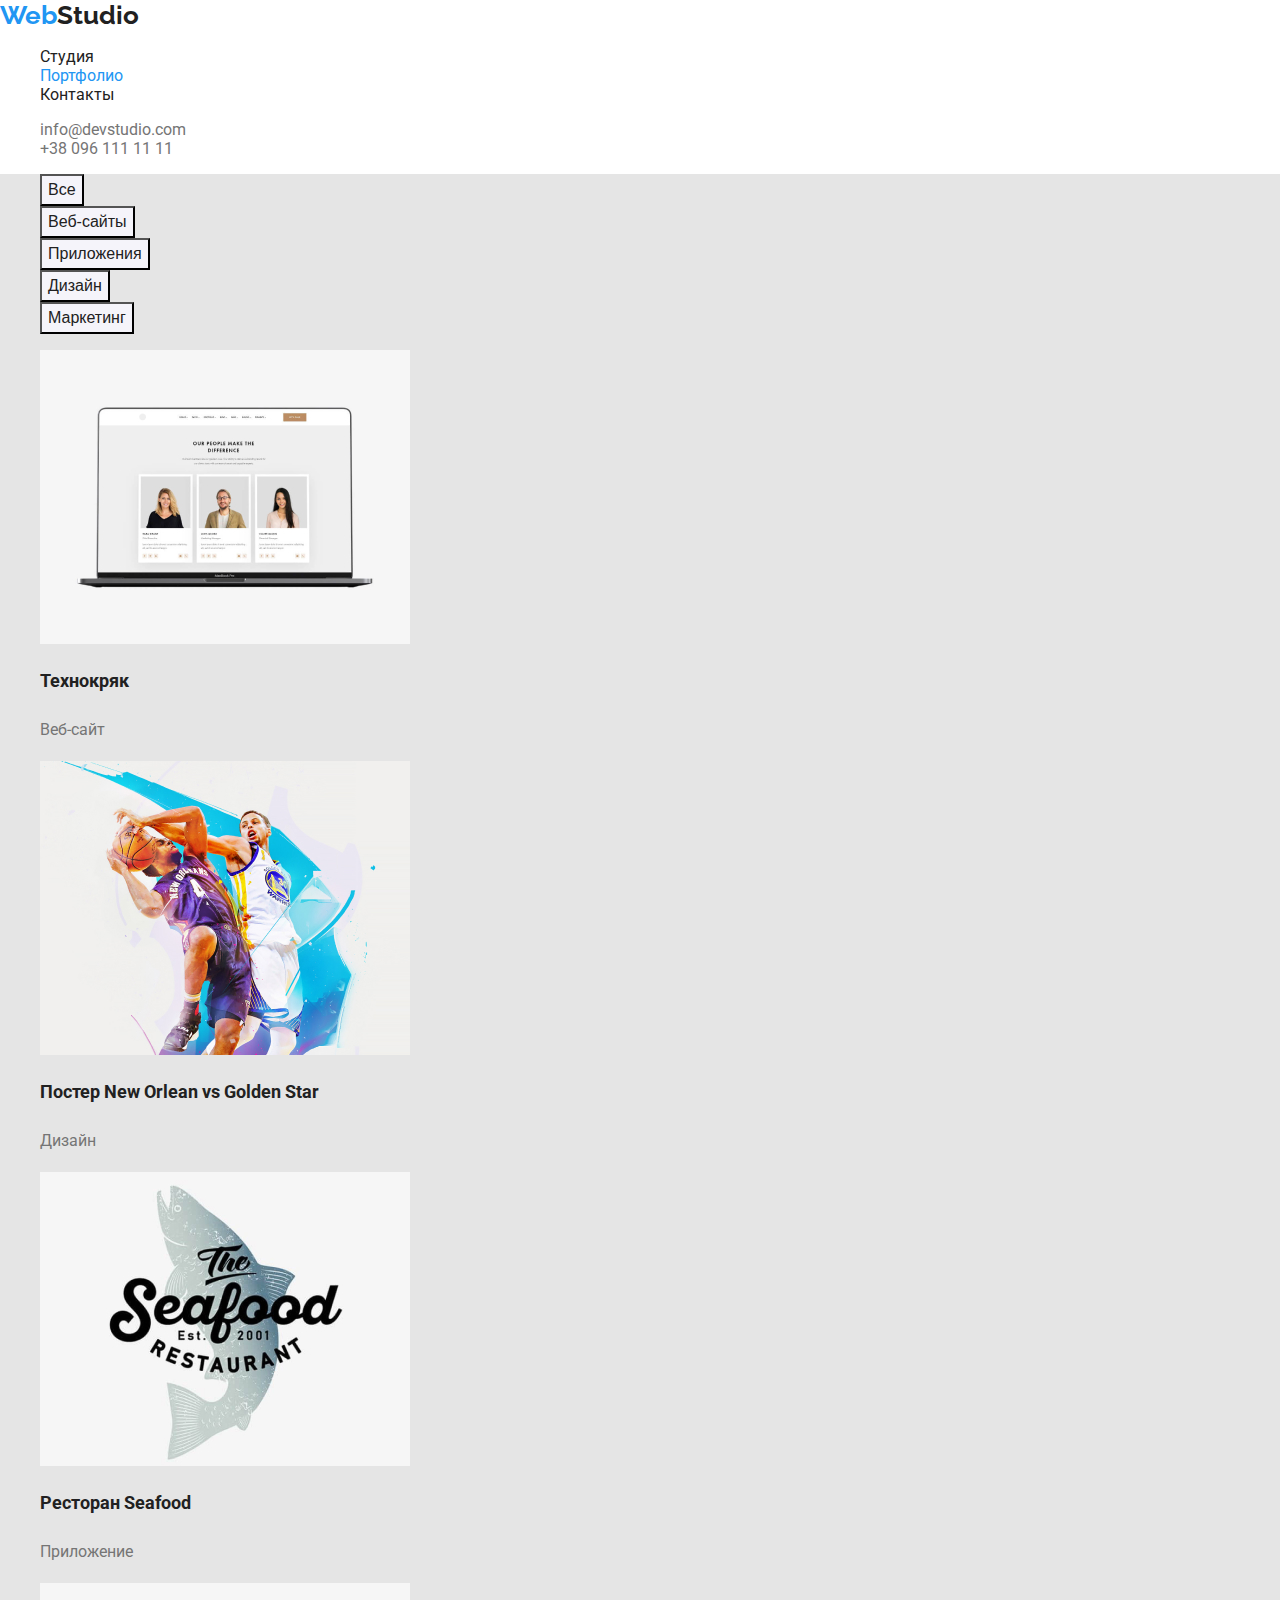
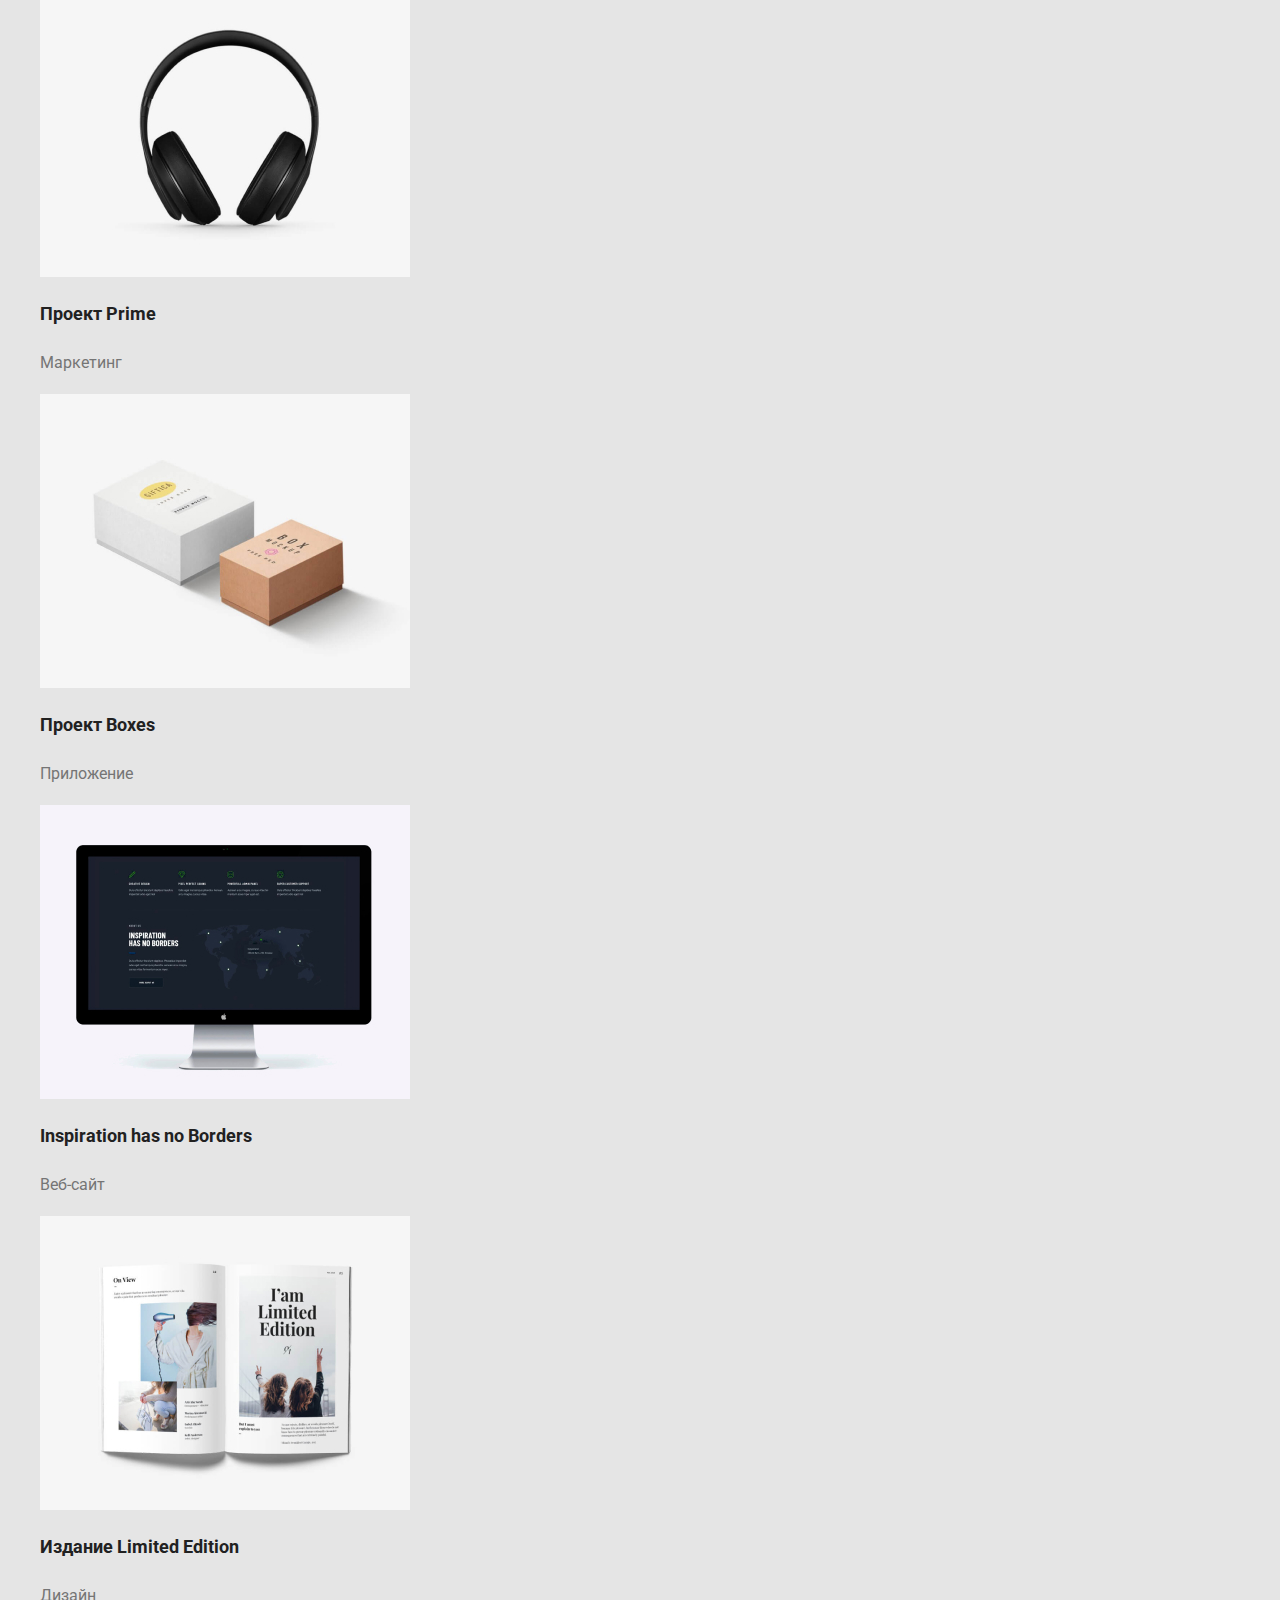
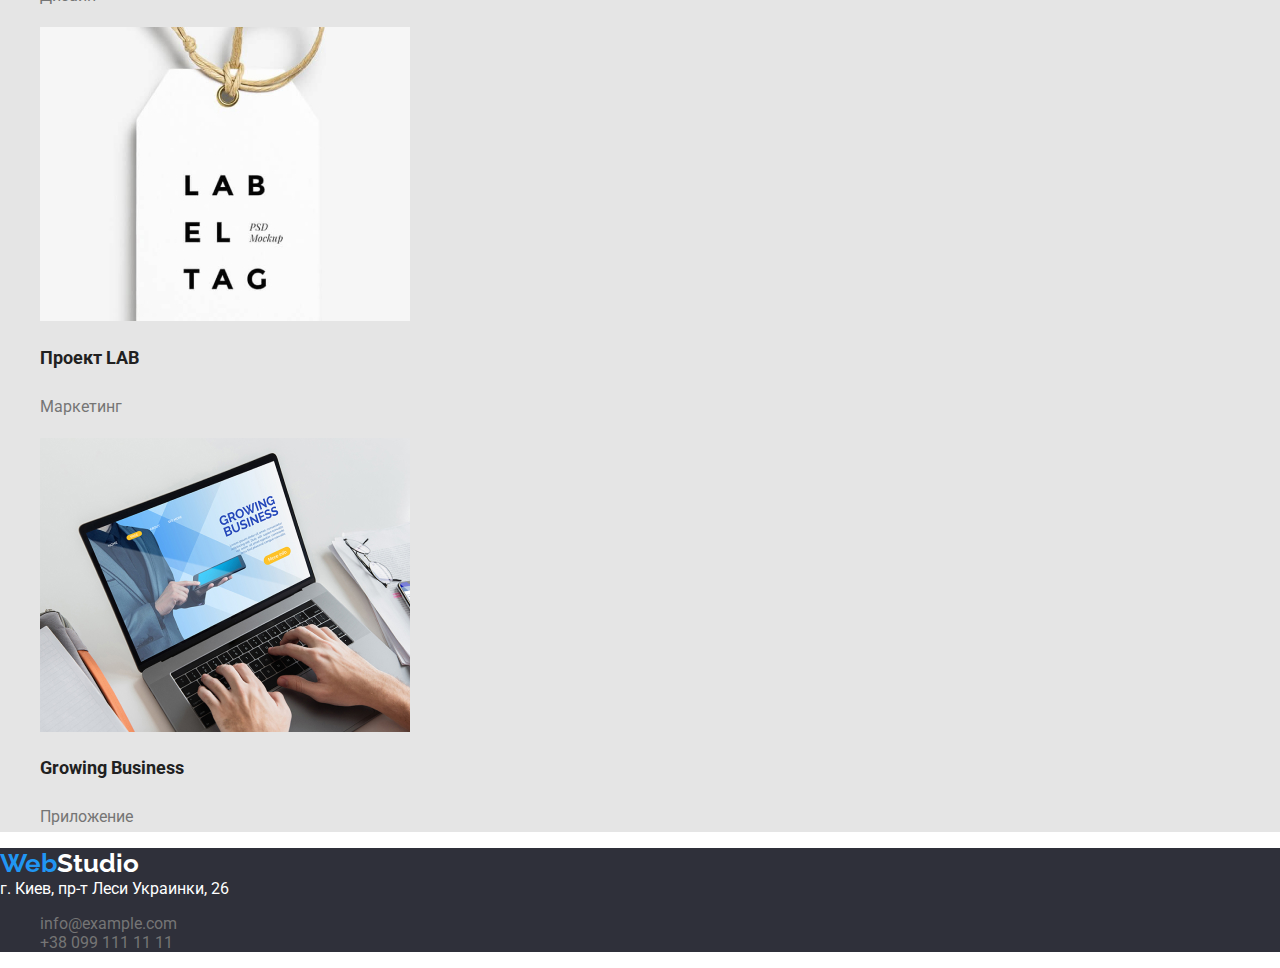
==== commit 608b89f5: "menyaet shrift, zadaet razmer shriftov," ====
--- a/portfolio.html
+++ b/portfolio.html
@@ -5,6 +5,8 @@
     <meta charset="UTF-8" />
     <meta name="viewport" content="width=device-width, initial-scale=1.0" />
     <title>portfolio</title>
+    <link href="https://fonts.googleapis.com/css2?family=Raleway:wght@700&family=Roboto:wght@400;500;700&display=swap"
+        rel="stylesheet">
     <link rel="stylesheet" href="css/style.css" />
 </head>
 
@@ -40,48 +42,48 @@
             <ul class="main-foto list">
                 <li><a href="">
                     <img src="./images/potrfolio/img.jpg" alt="фотки на ноутбуке">
-                    <h2>Технокряк</h2>
-                    <p>Веб-сайт</p></a>
+                    <h2 class="tovar">Технокряк</h2>
+                    <p class="put-tovara">Веб-сайт</p></a>
                 </li>
                 <li><a href="">
                     <img src="./images/potrfolio/img(1).jpg" alt="это баскетболисты">
-                    <h2>Постер New Orlean vs Golden Star</h2>
-                    <p>Дизайн</p></a>
+                    <h2 class="tovar">Постер New Orlean vs Golden Star</h2>
+                    <p class="put-tovara">Дизайн</p></a>
                 </li>
                 <li><a href="">
                     <img src="./images/potrfolio/img(2).jpg" alt="логотип ресторана">
-                    <h2>Ресторан Seafood</h2>
-                    <p>Приложение</p></a>
+                    <h2 class="tovar">Ресторан Seafood</h2>
+                    <p class="put-tovara">Приложение</p></a>
                 </li>
                 <li><a href="">
                     <img src="./images/potrfolio/img(3).jpg" alt="наушники">
-                    <h2>Проект Prime</h2>
-                    <p>Маркетинг</p></a>
+                    <h2 class="tovar">Проект Prime</h2>
+                    <p class="put-tovara">Маркетинг</p></a>
                 </li>
                 <li><a href="">
                     <img src="./images/potrfolio/img(4).jpg" alt="коробки">
-                    <h2>Проект Boxes</h2>
-                    <p>Приложение</p></a>
+                    <h2 class="tovar">Проект Boxes</h2>
+                    <p class="put-tovara">Приложение</p></a>
                 </li>
                 <li><a href="">
                     <img src="./images/potrfolio/img(5).jpg" alt="компьютр">
-                    <h2>Inspiration has no Borders</h2>
-                    <p>Веб-сайт</p></a>
+                    <h2 class="tovar">Inspiration has no Borders</h2>
+                    <p class="put-tovara">Веб-сайт</p></a>
                 </li>
                 <li><a href="">
                     <img src="./images/potrfolio/img(6).jpg" alt="открытая книга">
-                    <h2>Издание Limited Edition</h2>
-                    <p>Дизайн</p></a>
+                    <h2 class="tovar">Издание Limited Edition</h2>
+                    <p class="put-tovara">Дизайн</p></a>
                 </li>
                 <li><a href="">
                     <img src="./images/potrfolio/img(7).jpg" alt="бумажная этикетка">
-                    <h2>Проект LAB</h2>
-                    <p>Маркетинг</p></a>
+                    <h2 class="tovar">Проект LAB</h2>
+                    <p class="put-tovara">Маркетинг</p></a>
                 </li>
                 <li><a href="">
                     <img src="./images/potrfolio/img(8).jpg" alt="рука на клавиатуре">
-                    <h2>Growing Business</h2>
-                    <p>Приложение</p></a>
+                    <h2 class="tovar">Growing Business</h2>
+                    <p class="put-tovara">Приложение</p></a>
                 </li>
             </ul>
 
@@ -94,6 +96,9 @@
         
     <footer>
         <a href=""><span class="web">Web</span><span class="under-studio">Studio</span></a>
+        
+        
+        
         <address>
             г. Киев, пр-т Леси Украинки, 26
             <ul class="link-type list">
@@ -102,6 +107,7 @@
             </ul>
         
         </address>
+       
     </footer>
     </section>
     
--- a/css/style.css
+++ b/css/style.css
@@ -1,5 +1,13 @@
 .skryt {
   display: none;
+}
+
+body {
+  margin: 0;
+}
+
+body {
+  font-family: Roboto;
 }
 
 :root {
@@ -12,23 +20,58 @@
   list-style-type: none;
 }
 
+h1,
+h2,
+h3,
+h4,
+h5,
+h6 {
+  font-family: Roboto;
+}
+
+.konec .link {
+  font-style: normal;
+}
+
+a {
+  font-family: Roboto;
+  text-decoration: none;
+}
+
 .header-navi {
   background-color: #fff;
 }
 
 .web {
   color: var(--logo-color);
+  font-family: Raleway;
+  font-weight: bold;
+  font-size: 26px;
+  line-height: 31px;
 }
 .high-studio {
   color: var(--primery-title-color);
+  font-family: Raleway;
+  font-weight: bold;
+  font-size: 26px;
+  line-height: 31px;
 }
 
 .under-studio {
   color: #fff;
+  font-family: Raleway;
+  font-weight: bold;
+  font-size: 26px;
+  line-height: 31px;
 }
 
 .site-navi a {
   color: var(--primery-title-color);
+}
+
+.site-navi .link {
+  width: 49px;
+  height: 16px;
 }
 
 .site-navi .link:hover,
@@ -66,6 +109,9 @@
 }
 
 .primery-title {
+  font-weight: 900;
+  font-size: 44px;
+  line-height: 60px;
   color: #fff;
   text-align: center;
 }
@@ -74,14 +120,44 @@
   background-color: #e5e5e5;
 }
 
+.second-title {
+  font-weight: bold;
+  font-size: 14px;
+  line-height: 16px;
+}
+
 .second-to-section {
   background-color: #e5e5e5;
 }
 
+.second-text {
+  font-weight: normal;
+  font-size: 14px;
+  line-height: 24px;
+}
+
+.second-big-title {
+  font-weight: bold;
+  font-size: 36px;
+  line-height: 42px;
+  text-align: center;
+}
+
 .tretii-section {
   background-color: #f5f4fa;
 }
 
+.name-title {
+  font-weight: 500;
+  font-size: 16px;
+  line-height: 19px;
+}
+
+.name-text {
+  font-size: 16px;
+  line-height: 19px;
+}
+
 h2,
 h3 {
   color: var(--primery-title-color);
@@ -99,8 +175,22 @@
   background-color: #e5e5e5;
 }
 .main-list-filtr {
+  font-weight: 500;
+  font-size: 16px;
+  line-height: 26px;
   background-color: #f5f4fa;
   color: var(--primery-title-color);
+}
+
+.tovar {
+  font-weight: bold;
+  font-size: 18px;
+  line-height: 36px;
+}
+
+.put-tovara {
+  font-size: 16px;
+  line-height: 30px;
 }
 
 .main-list-filtr:hover,
@@ -112,3 +202,16 @@
 .konec {
   color: #fff;
 }
+
+address {
+  font-style: normal;
+}
+
+.konec .link {
+  font-style: normal;
+}
+
+.ulica {
+  font-size: 14px;
+  line-height: 24px;
+}
